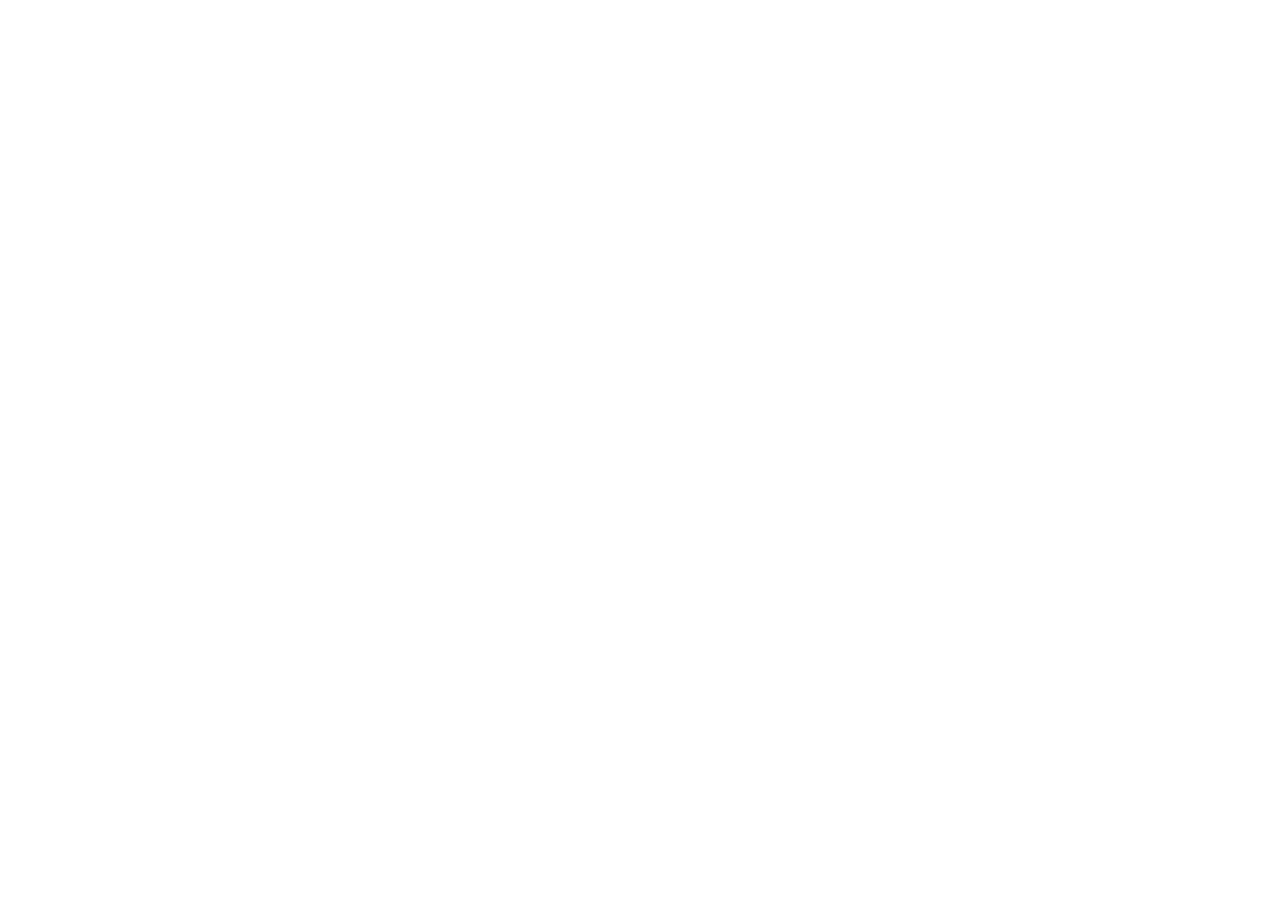
==== index.html @ 9184a1bd "init excersize" ====
<!DOCTYPE html>
<html lang="it">
<head>
  <meta charset="UTF-8">
  <meta http-equiv="X-UA-Compatible" content="IE=edge">
  <meta name="viewport" content="width=device-width, initial-scale=1.0">
  <title>The Booleaner</title>
  <link rel="stylesheet" href="css/style.css">
</head>
<body>
  
</body>
</html>
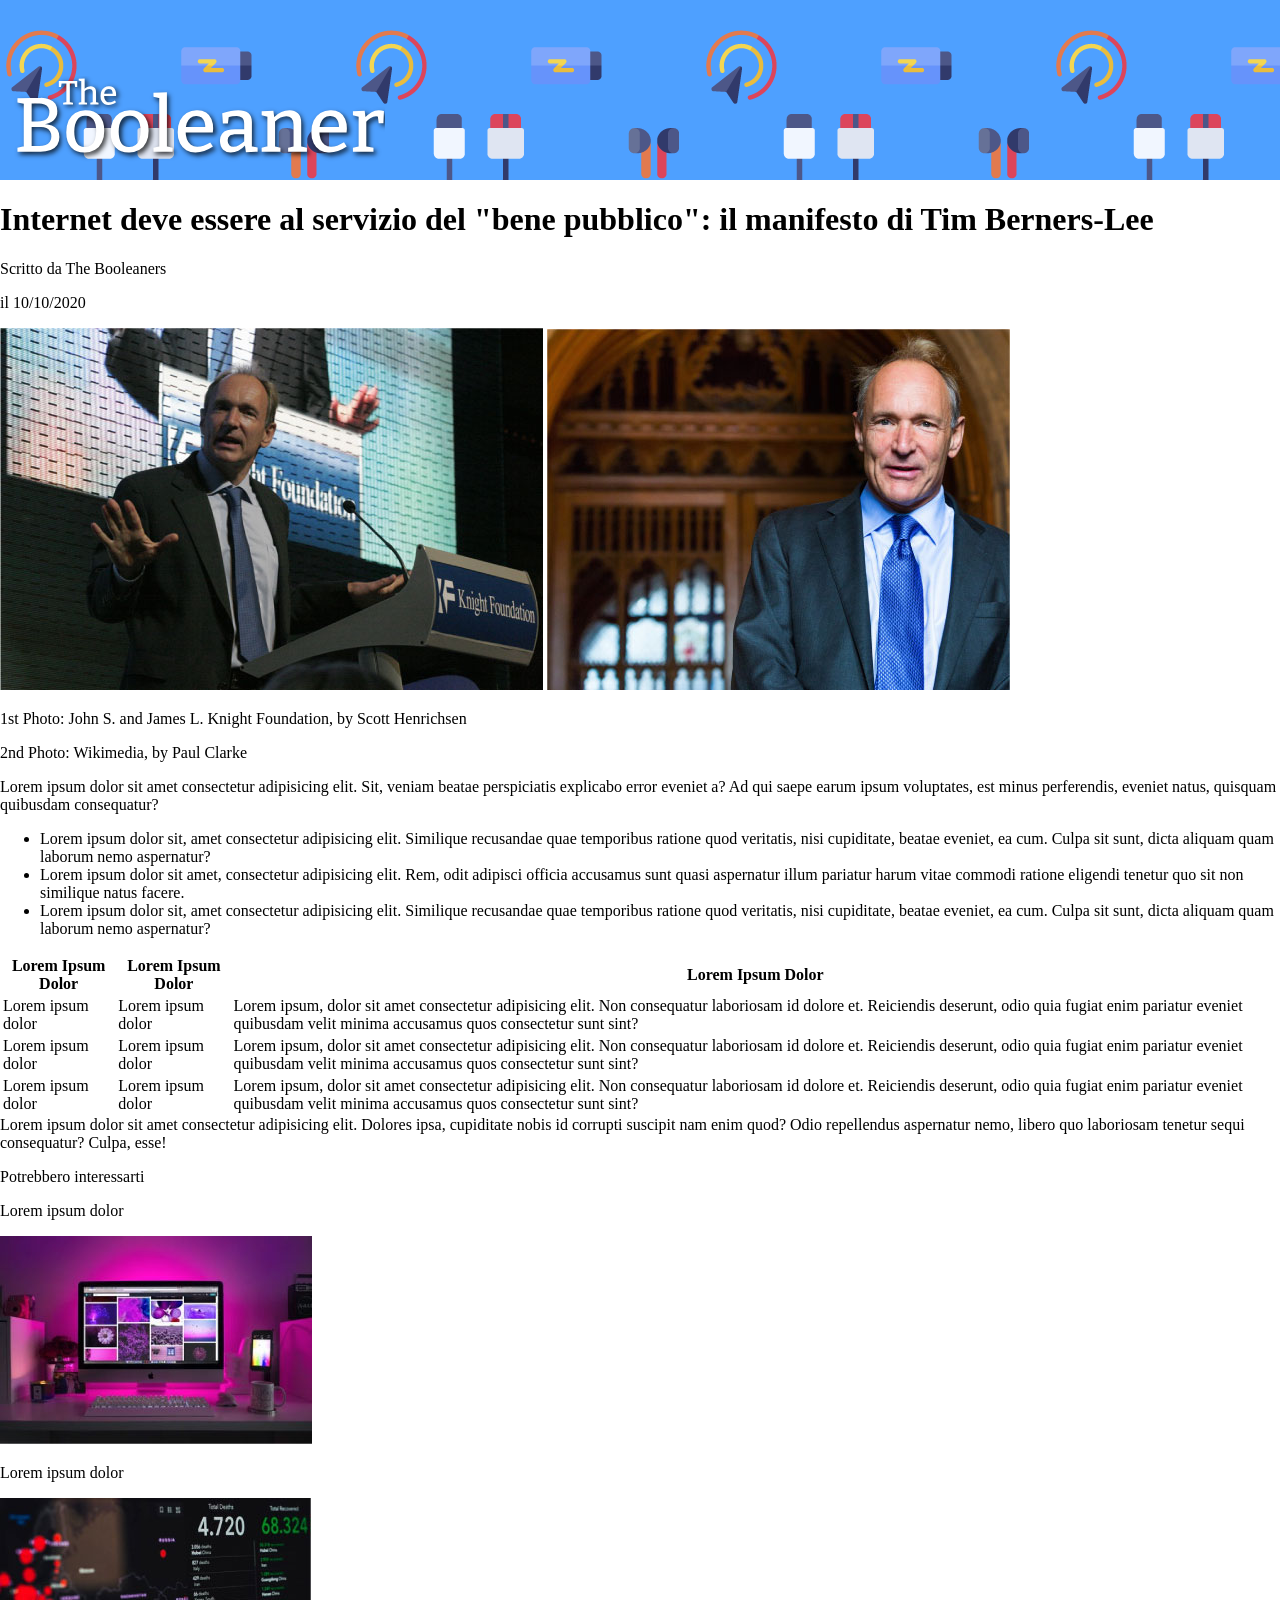
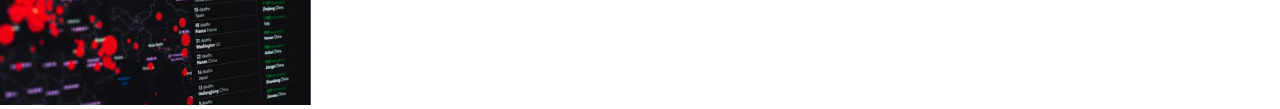
==== commit e10d36cf: "Header completed, crerated html structure" ====
--- a/index.html
+++ b/index.html
@@ -7,7 +7,100 @@
   <title>The Booleaner</title>
   <link rel="stylesheet" href="css/style.css">
 </head>
+
 <body>
+  <!-- header -->
+  <header>
+    <div class="logo">
+      <img src="img/logo.svg" alt="Logo">
+    </div>
+  </header>
+  <!-- /header -->
+
+  <!-- main -->
+  <main>
+    <h1>
+      Internet deve essere al servizio del "bene pubblico": il manifesto di Tim Berners-Lee
+    </h1>
+    <p>
+      Scritto da The Booleaners
+    </p>
+    <p>
+      il 10/10/2020
+    </p>
+
+    <div>
+      <img src="img/tim-1.jpg" alt="Foto di Tim 1">
+      <img src="img/tim-2.jpg" alt="Foto di Tim ">
+      <p>
+        1st Photo: John S. and James L. Knight Foundation, by Scott Henrichsen
+      </p>
+      <p>2nd Photo: Wikimedia, by Paul Clarke</p>
+    </div>
+    
+    <div>
+      Lorem ipsum dolor sit amet consectetur adipisicing elit. Sit, veniam beatae perspiciatis explicabo error eveniet a? Ad qui saepe earum ipsum voluptates, est minus perferendis, eveniet natus, quisquam quibusdam consequatur?
+    </div> 
+
+    <div>
+      <ul>
+        <li>Lorem ipsum dolor sit, amet consectetur adipisicing elit. Similique recusandae quae temporibus ratione quod veritatis, nisi cupiditate, beatae eveniet, ea cum. Culpa sit sunt, dicta aliquam quam laborum nemo aspernatur?</li>
+        <li>Lorem ipsum dolor sit amet, consectetur adipisicing elit. Rem, odit adipisci officia accusamus sunt quasi aspernatur illum pariatur harum vitae commodi ratione eligendi tenetur quo sit non similique natus facere.</li>
+        <li>Lorem ipsum dolor sit, amet consectetur adipisicing elit. Similique recusandae quae temporibus ratione quod veritatis, nisi cupiditate, beatae eveniet, ea cum. Culpa sit sunt, dicta aliquam quam laborum nemo aspernatur?</li>
+      </ul>
+    </div>
+
+    <div>
+      <table>
+        <thead>
+          <tr>
+            <th>Lorem Ipsum Dolor</th>
+            <th>Lorem Ipsum Dolor</th>
+            <th>Lorem Ipsum Dolor</th>
+          </tr>
+        </thead>
+
+        <tbody>
+          <tr>
+            <td>Lorem ipsum dolor</td>
+            <td>Lorem ipsum dolor</td>
+            <td>Lorem ipsum, dolor sit amet consectetur adipisicing elit. Non consequatur laboriosam id dolore et. Reiciendis deserunt, odio quia fugiat enim pariatur eveniet quibusdam velit minima accusamus quos consectetur sunt sint?</td>
+          </tr>
+
+          <tr>
+              <td>Lorem ipsum dolor</td>
+              <td>Lorem ipsum dolor</td>
+              <td>Lorem ipsum, dolor sit amet consectetur adipisicing elit. Non consequatur laboriosam id dolore et. Reiciendis deserunt, odio quia fugiat enim pariatur eveniet quibusdam velit minima accusamus quos consectetur sunt sint?</td>
+          </tr>
+
+          <tr>
+            <td>Lorem ipsum dolor</td>
+            <td>Lorem ipsum dolor</td>
+            <td>Lorem ipsum, dolor sit amet consectetur adipisicing elit. Non consequatur laboriosam id dolore et. Reiciendis deserunt, odio quia fugiat enim pariatur eveniet quibusdam velit minima accusamus quos consectetur sunt sint?</td>
+          </tr>
+        </tbody>
+      </table>
+    </div>
+
+    <div>
+      Lorem ipsum dolor sit amet consectetur adipisicing elit. Dolores ipsa, cupiditate nobis id corrupti suscipit nam enim quod? Odio repellendus aspernatur nemo, libero quo laboriosam tenetur sequi consequatur? Culpa, esse!
+    </div>
+
+    <div>
+      <p>
+        Potrebbero interessarti
+      </p>
+      <p>
+        Lorem ipsum dolor
+      </p>
+      <img src="img/monitor.jpg" alt="Immagine di un monitor">
+      <p>
+        Lorem ipsum dolor
+      </p>
+      <img src="img/graph.jpg" alt="Immagine di un grafico">
+    </div>
+  </main>
+  <!-- /main -->
   
 </body>
 </html>
--- a/css/style.css
+++ b/css/style.css
@@ -0,0 +1,18 @@
+body{
+  margin: 0;
+}
+
+header{
+  height: 180px;
+  background-image: url(/img/pattern.png);
+  background-color: #4EA0FF;
+  background-repeat: repeat-x;
+}
+
+.logo{
+  height: 82px;
+  width: 371px;
+  padding-top: 76px;
+  padding-left: 14px;
+  padding-bottom: 32px;
+}
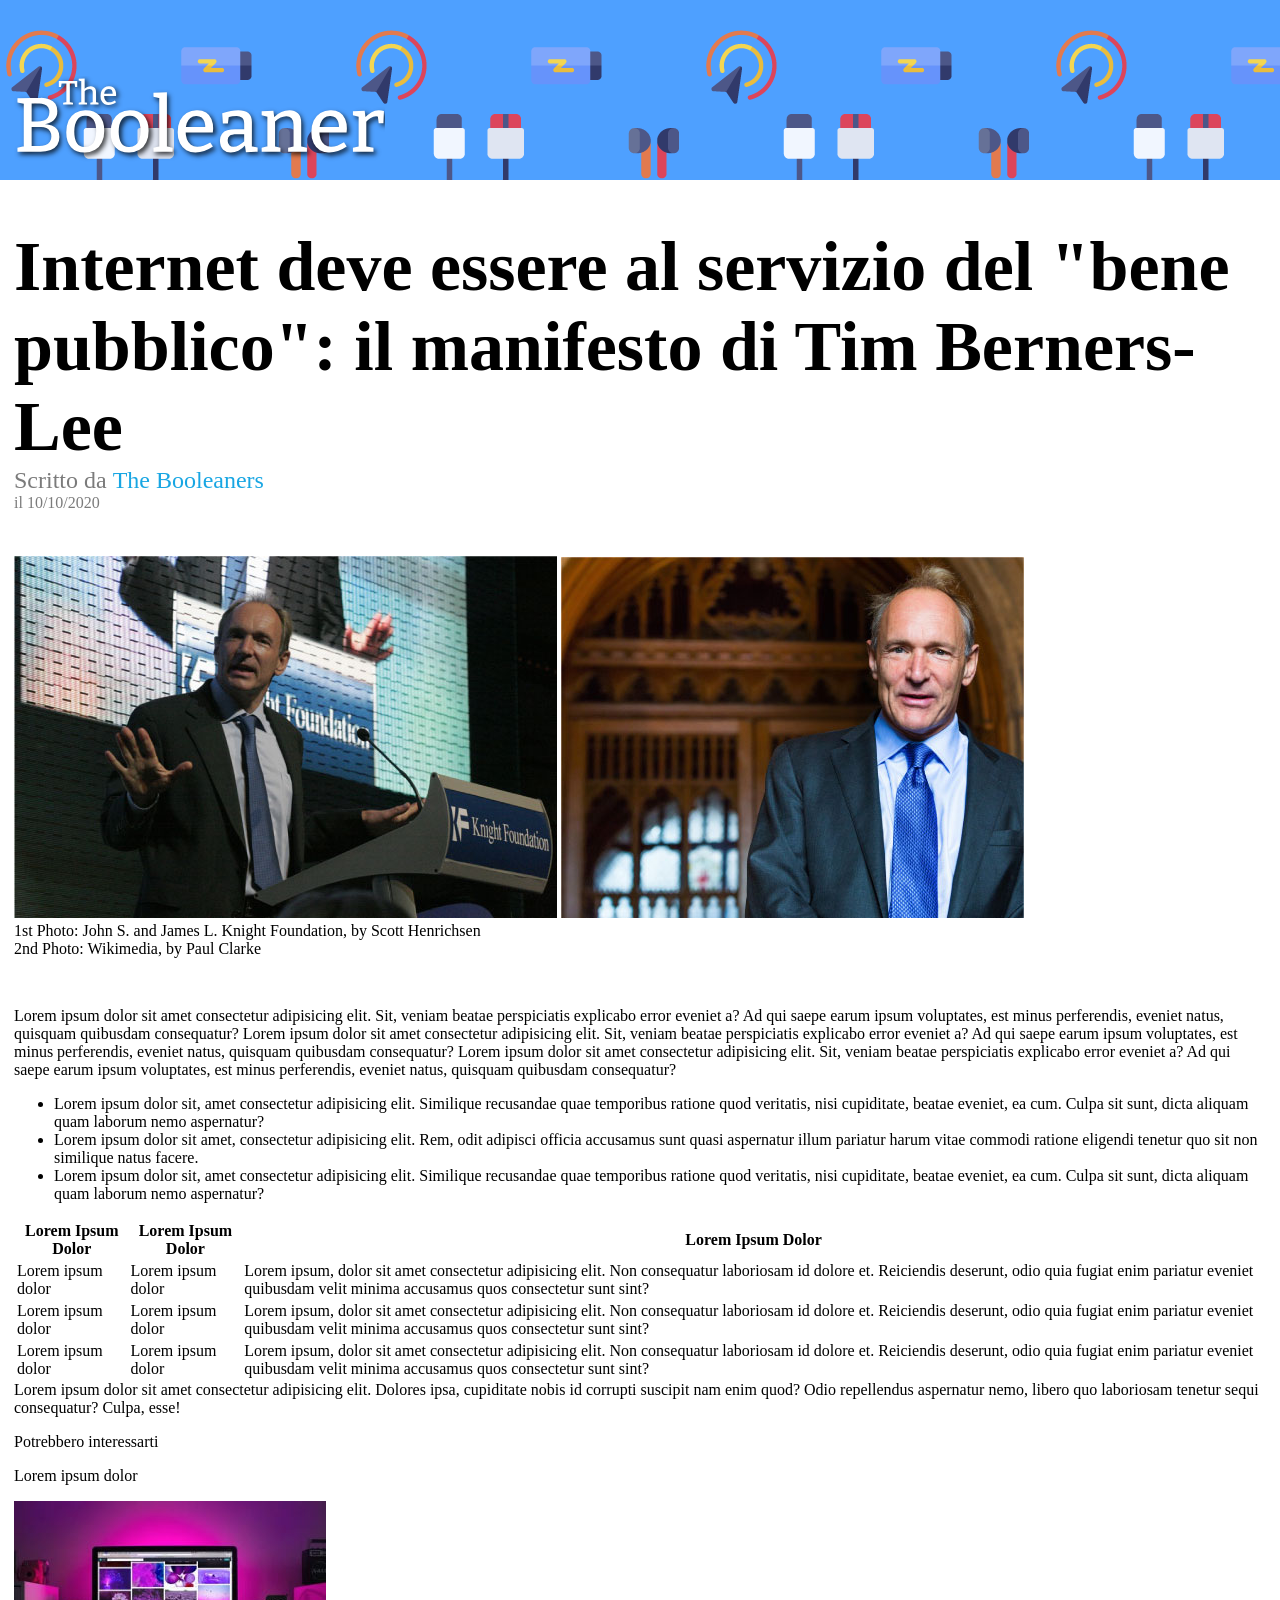
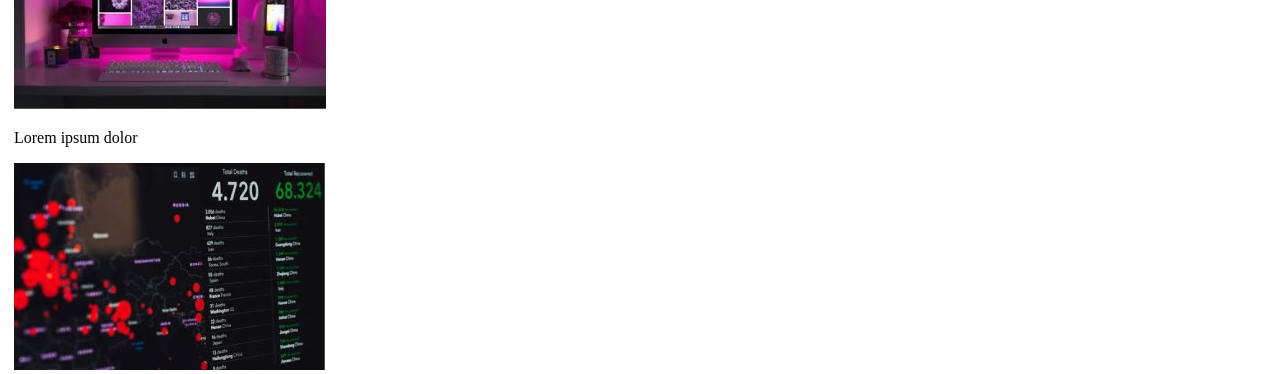
==== commit 0653be88: "completed title, subtitle, first photos, photo descriptions" ====
--- a/index.html
+++ b/index.html
@@ -22,24 +22,27 @@
     <h1>
       Internet deve essere al servizio del "bene pubblico": il manifesto di Tim Berners-Lee
     </h1>
-    <p>
-      Scritto da The Booleaners
-    </p>
-    <p>
+    <div id="subtitle">
+      Scritto da
+    </div>
+    <div id="sub-subtitle">
+      The Booleaners
+    </div>
+    <div id="date">
       il 10/10/2020
-    </p>
+    </div>
 
     <div>
       <img src="img/tim-1.jpg" alt="Foto di Tim 1">
       <img src="img/tim-2.jpg" alt="Foto di Tim ">
-      <p>
+      <div class="photo-description">
         1st Photo: John S. and James L. Knight Foundation, by Scott Henrichsen
-      </p>
-      <p>2nd Photo: Wikimedia, by Paul Clarke</p>
+      </div>
+      <div class="photo-description">2nd Photo: Wikimedia, by Paul Clarke</div>
     </div>
     
-    <div>
-      Lorem ipsum dolor sit amet consectetur adipisicing elit. Sit, veniam beatae perspiciatis explicabo error eveniet a? Ad qui saepe earum ipsum voluptates, est minus perferendis, eveniet natus, quisquam quibusdam consequatur?
+    <div id="paragraph">
+      Lorem ipsum dolor sit amet consectetur adipisicing elit. Sit, veniam beatae perspiciatis explicabo error eveniet a? Ad qui saepe earum ipsum voluptates, est minus perferendis, eveniet natus, quisquam quibusdam consequatur? Lorem ipsum dolor sit amet consectetur adipisicing elit. Sit, veniam beatae perspiciatis explicabo error eveniet a? Ad qui saepe earum ipsum voluptates, est minus perferendis, eveniet natus, quisquam quibusdam consequatur? Lorem ipsum dolor sit amet consectetur adipisicing elit. Sit, veniam beatae perspiciatis explicabo error eveniet a? Ad qui saepe earum ipsum voluptates, est minus perferendis, eveniet natus, quisquam quibusdam consequatur?
     </div> 
 
     <div>
--- a/css/style.css
+++ b/css/style.css
@@ -1,15 +1,53 @@
-body{
+h1 {
+  font-size: 70px;
+  margin-bottom: 0;
+}
+
+body {
   margin: 0;
 }
 
-header{
+main {
+  margin-left: 14px;
+  margin-right: 14px;
+}
+
+header {
   height: 180px;
   background-image: url(/img/pattern.png);
   background-color: #4EA0FF;
   background-repeat: repeat-x;
 }
 
-.logo{
+#subtitle {
+  display: inline;
+  font-size: 24px;
+  font-weight: 500;
+  color: #7B7B7B;
+}
+  
+#sub-subtitle {
+  display: inline;
+  font-size: 24px;
+  font-weight: 500;
+  color: #18A6E3;
+}
+  
+#date {
+  font-size: 16px;
+  color: #7B7B7B;
+  margin-bottom: 44px;
+}
+
+#paragraph {
+margin-top: 49px;
+}
+
+.photo-description {
+  font-size: 16px;
+}
+
+.logo {
   height: 82px;
   width: 371px;
   padding-top: 76px;
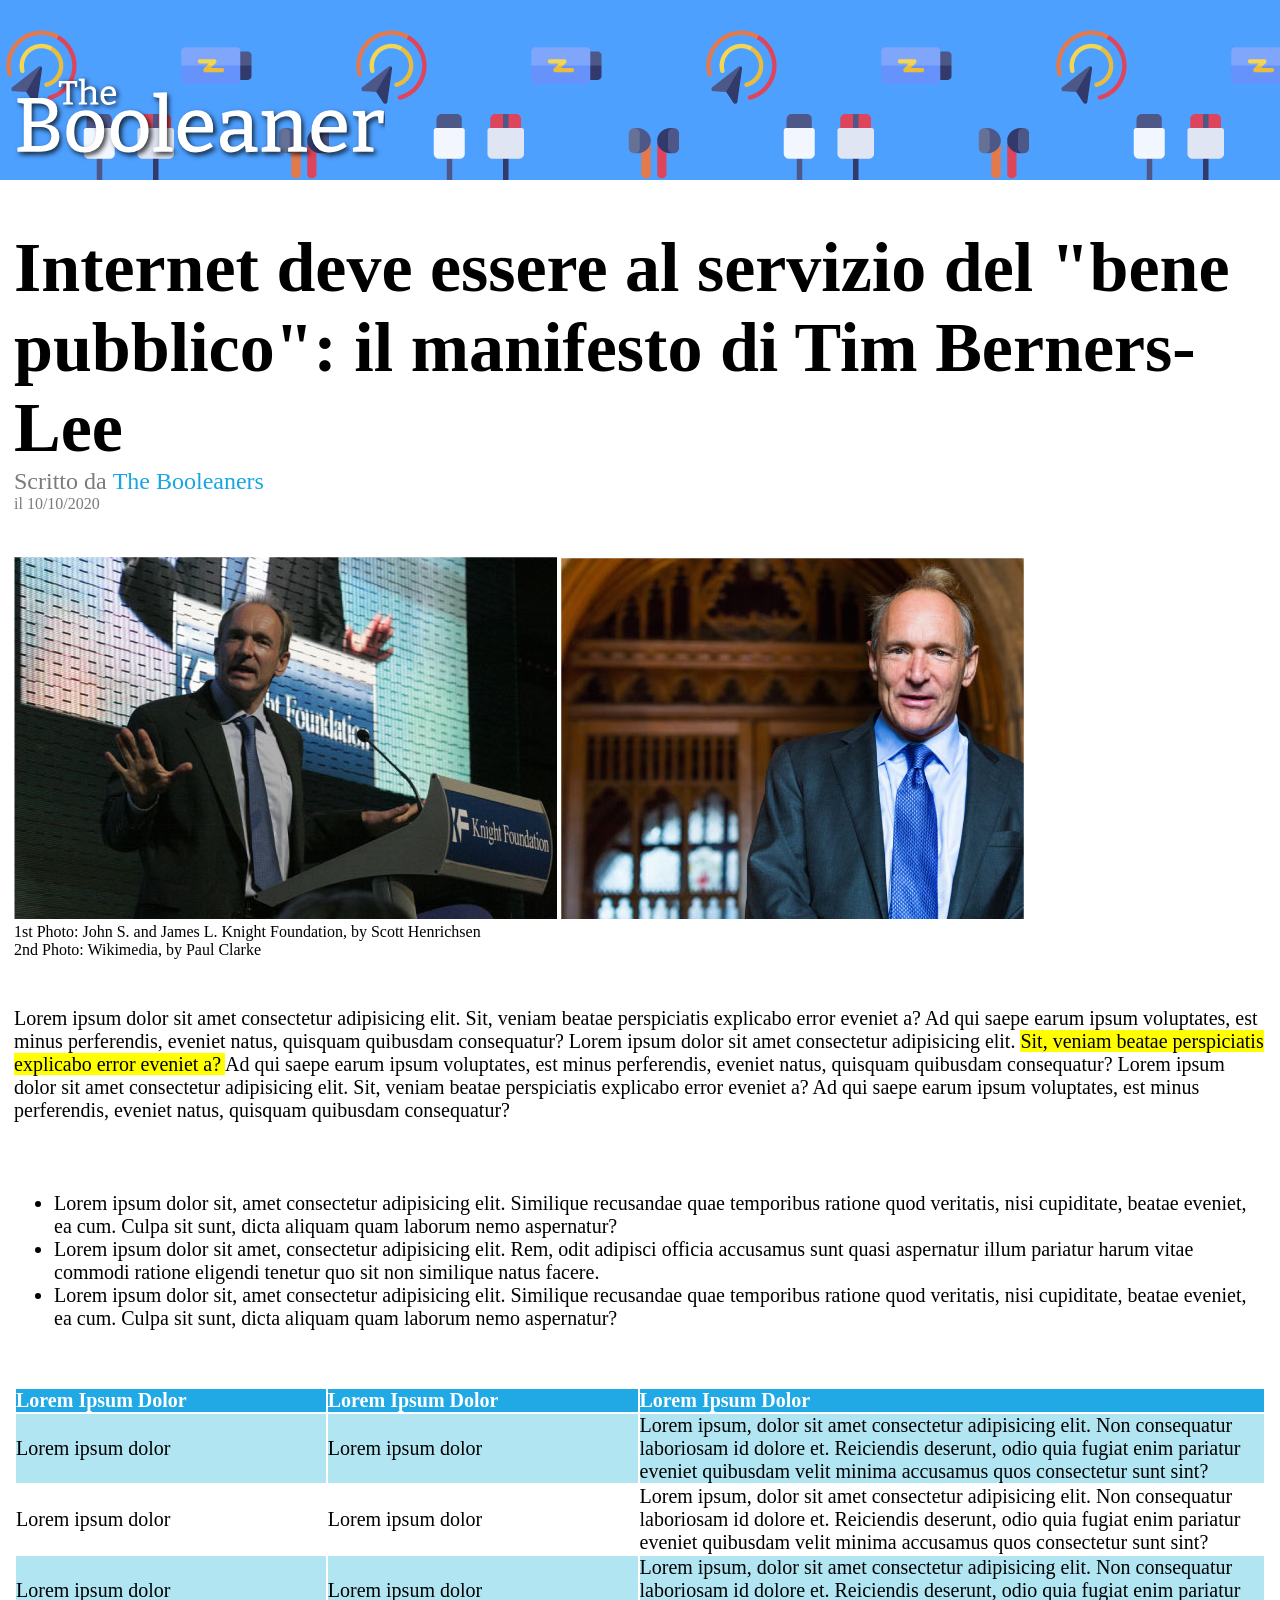
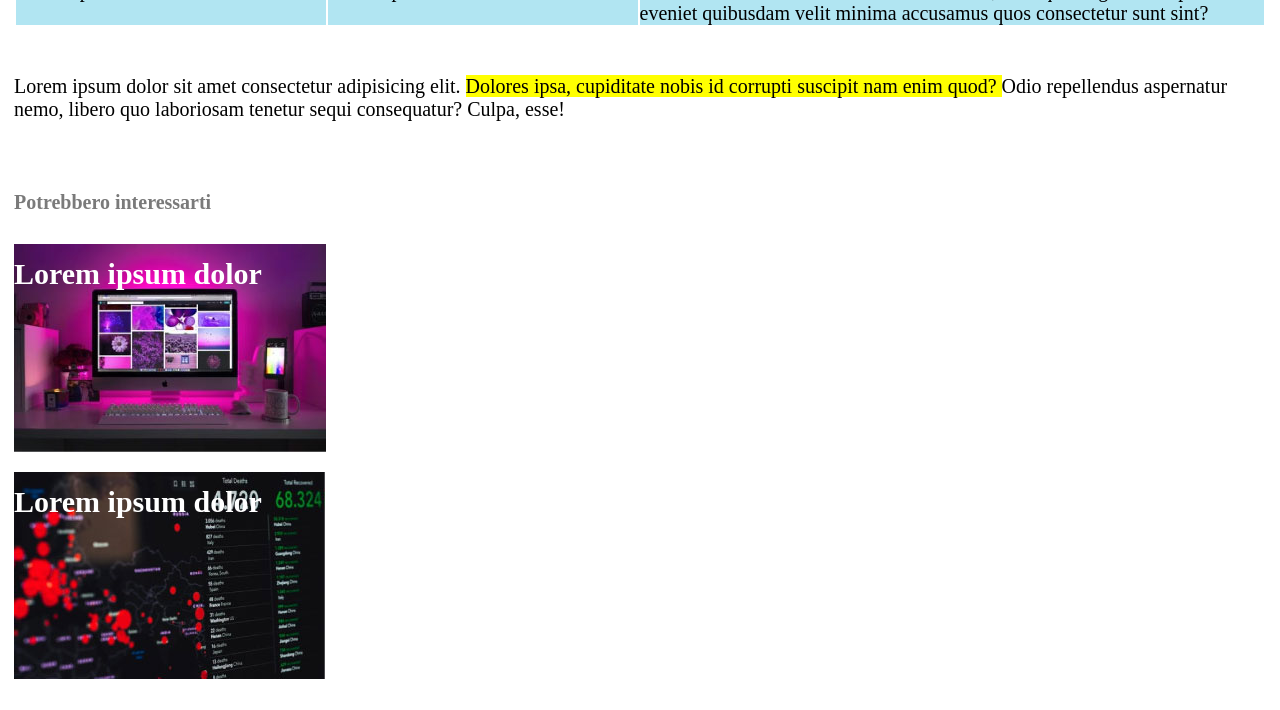
==== commit e6327e1c: "completed exercise" ====
--- a/index.html
+++ b/index.html
@@ -41,8 +41,12 @@
       <div class="photo-description">2nd Photo: Wikimedia, by Paul Clarke</div>
     </div>
     
-    <div id="paragraph">
-      Lorem ipsum dolor sit amet consectetur adipisicing elit. Sit, veniam beatae perspiciatis explicabo error eveniet a? Ad qui saepe earum ipsum voluptates, est minus perferendis, eveniet natus, quisquam quibusdam consequatur? Lorem ipsum dolor sit amet consectetur adipisicing elit. Sit, veniam beatae perspiciatis explicabo error eveniet a? Ad qui saepe earum ipsum voluptates, est minus perferendis, eveniet natus, quisquam quibusdam consequatur? Lorem ipsum dolor sit amet consectetur adipisicing elit. Sit, veniam beatae perspiciatis explicabo error eveniet a? Ad qui saepe earum ipsum voluptates, est minus perferendis, eveniet natus, quisquam quibusdam consequatur?
+    <div class="paragraph">
+      Lorem ipsum dolor sit amet consectetur adipisicing elit. Sit, veniam beatae perspiciatis explicabo error eveniet a? Ad qui saepe earum ipsum voluptates, est minus perferendis, eveniet natus, quisquam quibusdam consequatur? Lorem ipsum dolor sit amet consectetur adipisicing elit.
+      <span class="highlight">
+        Sit, veniam beatae perspiciatis explicabo error eveniet a?
+      </span>
+      Ad qui saepe earum ipsum voluptates, est minus perferendis, eveniet natus, quisquam quibusdam consequatur? Lorem ipsum dolor sit amet consectetur adipisicing elit. Sit, veniam beatae perspiciatis explicabo error eveniet a? Ad qui saepe earum ipsum voluptates, est minus perferendis, eveniet natus, quisquam quibusdam consequatur?
     </div> 
 
     <div>
@@ -65,9 +69,9 @@
 
         <tbody>
           <tr>
-            <td>Lorem ipsum dolor</td>
-            <td>Lorem ipsum dolor</td>
-            <td>Lorem ipsum, dolor sit amet consectetur adipisicing elit. Non consequatur laboriosam id dolore et. Reiciendis deserunt, odio quia fugiat enim pariatur eveniet quibusdam velit minima accusamus quos consectetur sunt sint?</td>
+            <td class="blue-background">Lorem ipsum dolor</td>
+            <td class="blue-background">Lorem ipsum dolor</td>
+            <td class="blue-background">Lorem ipsum, dolor sit amet consectetur adipisicing elit. Non consequatur laboriosam id dolore et. Reiciendis deserunt, odio quia fugiat enim pariatur eveniet quibusdam velit minima accusamus quos consectetur sunt sint?</td>
           </tr>
 
           <tr>
@@ -77,30 +81,31 @@
           </tr>
 
           <tr>
-            <td>Lorem ipsum dolor</td>
-            <td>Lorem ipsum dolor</td>
-            <td>Lorem ipsum, dolor sit amet consectetur adipisicing elit. Non consequatur laboriosam id dolore et. Reiciendis deserunt, odio quia fugiat enim pariatur eveniet quibusdam velit minima accusamus quos consectetur sunt sint?</td>
+            <td class="blue-background">Lorem ipsum dolor</td>
+            <td class="blue-background">Lorem ipsum dolor</td>
+            <td class="blue-background">Lorem ipsum, dolor sit amet consectetur adipisicing elit. Non consequatur laboriosam id dolore et. Reiciendis deserunt, odio quia fugiat enim pariatur eveniet quibusdam velit minima accusamus quos consectetur sunt sint?</td>
           </tr>
         </tbody>
       </table>
     </div>
 
-    <div>
-      Lorem ipsum dolor sit amet consectetur adipisicing elit. Dolores ipsa, cupiditate nobis id corrupti suscipit nam enim quod? Odio repellendus aspernatur nemo, libero quo laboriosam tenetur sequi consequatur? Culpa, esse!
+    <div class="paragraph">
+      Lorem ipsum dolor sit amet consectetur adipisicing elit. <span class="highlight">
+        Dolores ipsa, cupiditate nobis id corrupti suscipit nam enim quod?
+      </span> Odio repellendus aspernatur nemo, libero quo laboriosam tenetur sequi consequatur? Culpa, esse!
     </div>
 
     <div>
-      <p>
+      <span id="potrebbero-interessarti">
         Potrebbero interessarti
-      </p>
-      <p>
+      </span>
+      <p id="immagine1">
         Lorem ipsum dolor
       </p>
-      <img src="img/monitor.jpg" alt="Immagine di un monitor">
-      <p>
+      
+      <p id="immagine2">
         Lorem ipsum dolor
       </p>
-      <img src="img/graph.jpg" alt="Immagine di un grafico">
     </div>
   </main>
   <!-- /main -->
--- a/css/style.css
+++ b/css/style.css
@@ -1,6 +1,39 @@
 h1 {
   font-size: 70px;
+  margin-top: 48px;
   margin-bottom: 0;
+}
+
+ul {
+  margin-bottom: 57px;
+}
+
+li {
+  font-size: 20px;
+}
+
+th {
+  white-space: nowrap;
+  padding-right: 139px;
+  padding-left: 0;
+  padding-top: 0;
+  padding-bottom: 0;
+  font-size: 20px;
+  text-align: left;
+  color: #FFFFFF;
+  background-color: #20A9E5; 
+}
+
+td {
+  font-size: 20px;
+  padding-left: 0;
+  padding-top: 0;
+  padding-bottom: 0;
+}
+
+.blue-background {
+  background-color: #B1E5F2;
+  font-size: 20px;
 }
 
 body {
@@ -39,8 +72,10 @@
   margin-bottom: 44px;
 }
 
-#paragraph {
-margin-top: 49px;
+.paragraph {
+margin-top: 48px;
+margin-bottom: 70px;
+font-size: 20px;
 }
 
 .photo-description {
@@ -53,4 +88,38 @@
   padding-top: 76px;
   padding-left: 14px;
   padding-bottom: 32px;
+}
+
+.highlight {
+  background-color: #FFFF00;
+}
+
+#potrebbero-interessarti {
+  font-size: 20px;
+  font-weight: 900;
+  color: #7A7A7A;
+}
+
+#immagine1 {
+  background-image: url(/img/monitor.jpg);
+  background-repeat: no-repeat;
+  margin-bottom: 20px;
+  font-size: 30px;
+  font-weight: 900;
+  color: #FFFFFF;
+  line-height: 60px;
+  width: 312px;
+  height: 208px;
+}
+
+#immagine2 {
+  background-image: url(/img/graph.jpg);
+  background-repeat: no-repeat;
+  margin-top: 0;
+  font-size: 30px;
+  font-weight: 900;
+  color: #FFFFFF;
+  line-height: 60px;
+  width: 312px;
+  height: 208px;
 }
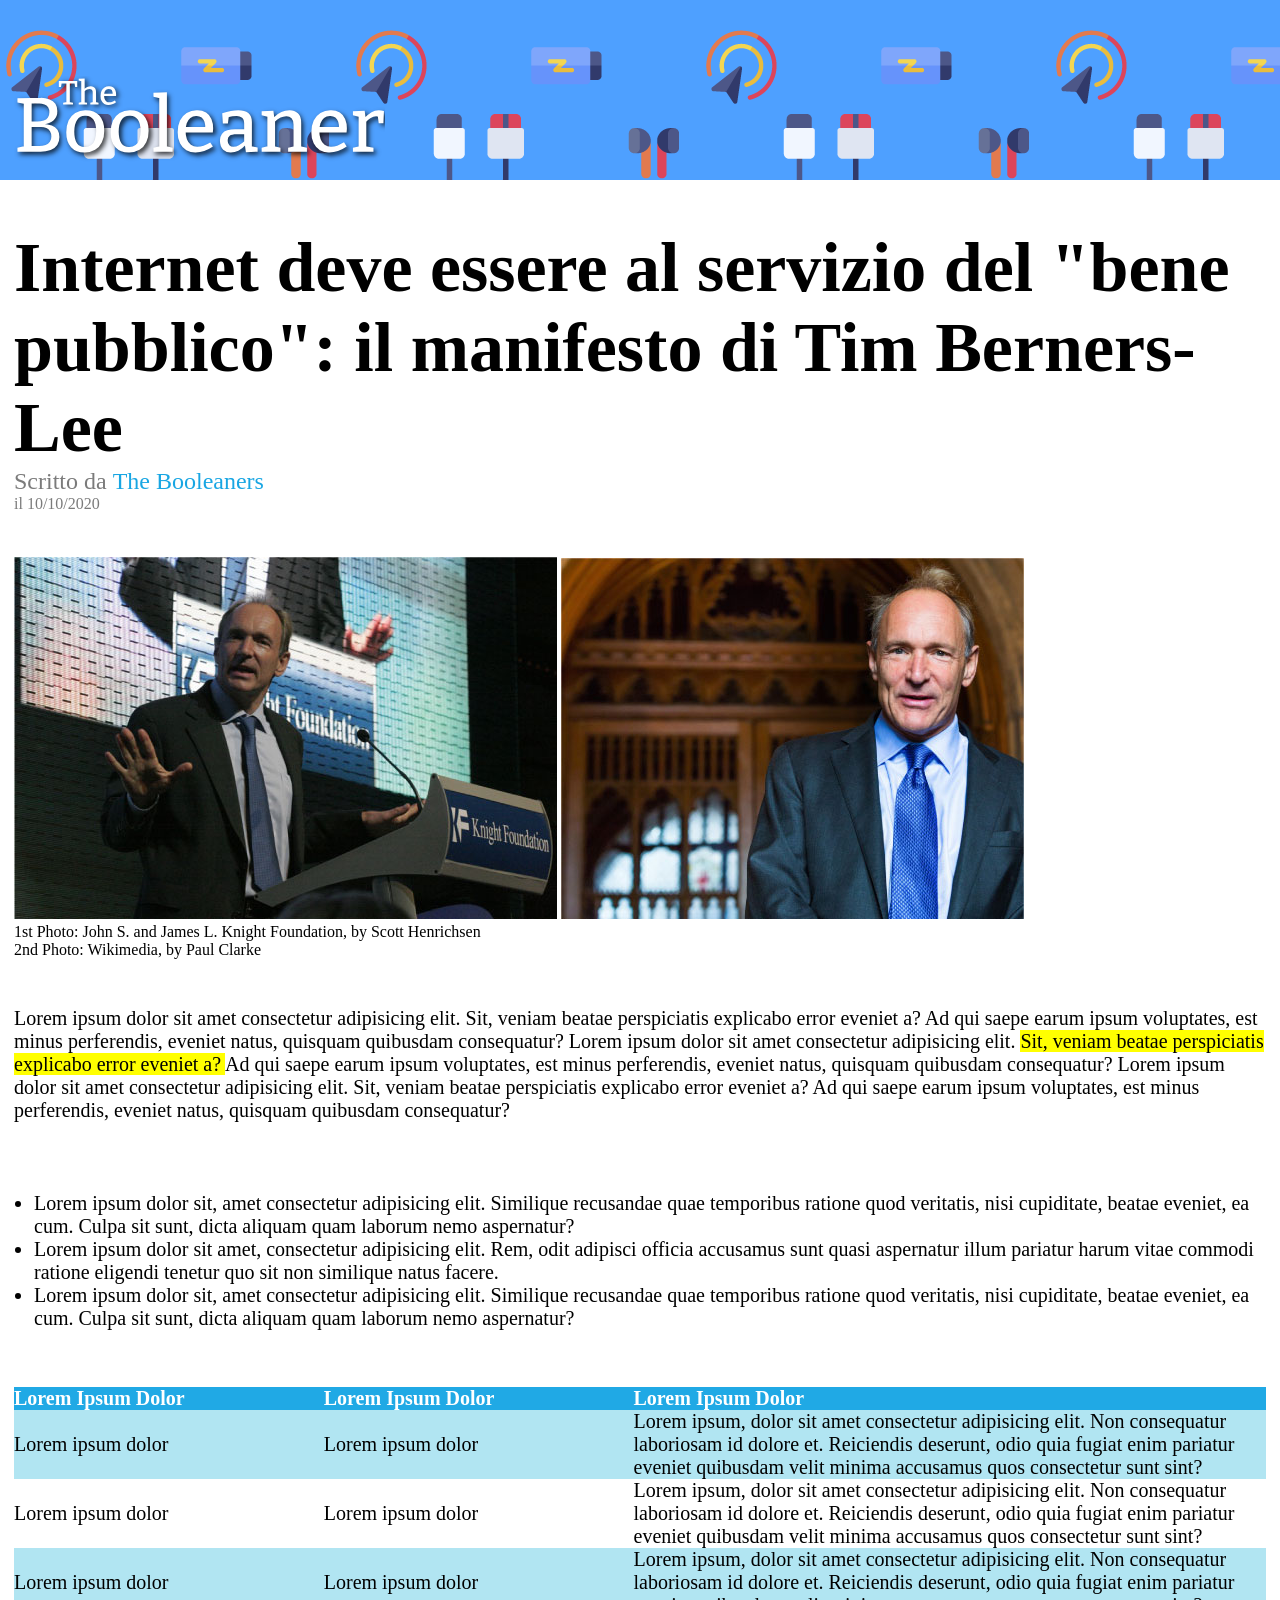
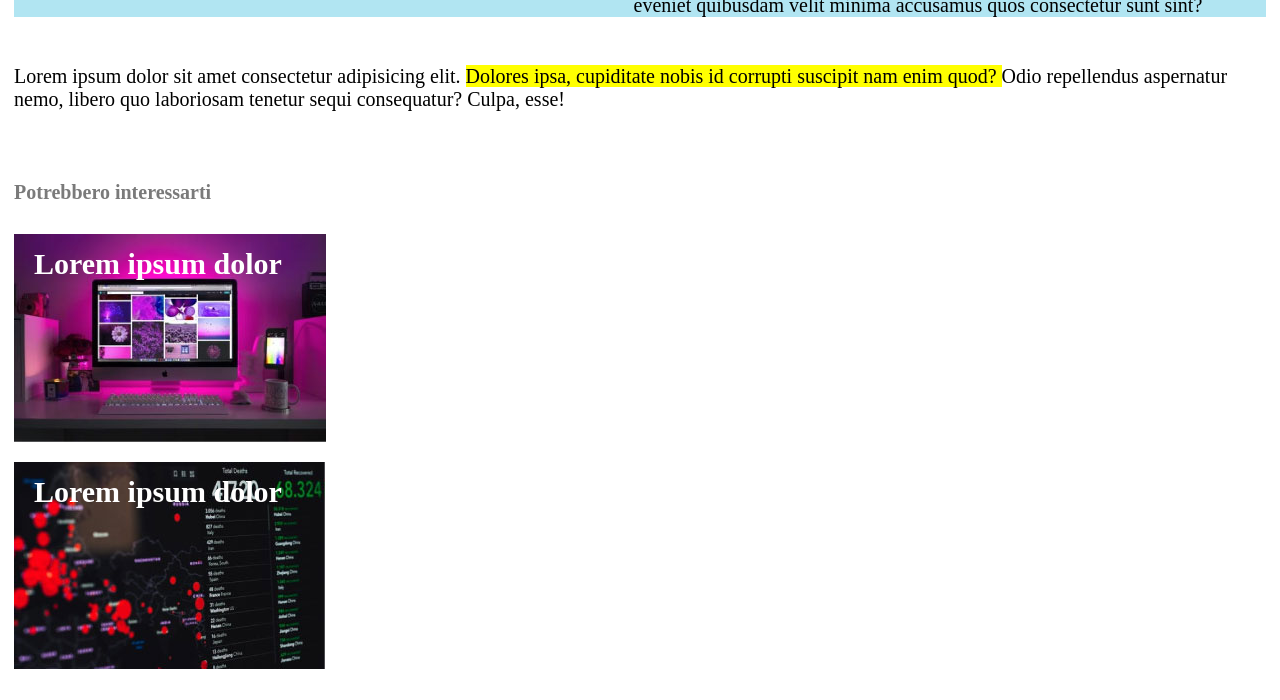
==== commit cee80a3d: "fixed problems with table, images and list padding" ====
--- a/index.html
+++ b/index.html
@@ -60,7 +60,7 @@
     <div>
       <table>
         <thead>
-          <tr>
+          <tr class="blue-background-2">
             <th>Lorem Ipsum Dolor</th>
             <th>Lorem Ipsum Dolor</th>
             <th>Lorem Ipsum Dolor</th>
@@ -68,7 +68,7 @@
         </thead>
 
         <tbody>
-          <tr>
+          <tr class="blue-background">
             <td class="blue-background">Lorem ipsum dolor</td>
             <td class="blue-background">Lorem ipsum dolor</td>
             <td class="blue-background">Lorem ipsum, dolor sit amet consectetur adipisicing elit. Non consequatur laboriosam id dolore et. Reiciendis deserunt, odio quia fugiat enim pariatur eveniet quibusdam velit minima accusamus quos consectetur sunt sint?</td>
--- a/css/style.css
+++ b/css/style.css
@@ -6,10 +6,15 @@
 
 ul {
   margin-bottom: 57px;
+  padding-left: 20px;
 }
 
 li {
   font-size: 20px;
+}
+
+table {
+  border-spacing: 0;
 }
 
 th {
@@ -21,7 +26,7 @@
   font-size: 20px;
   text-align: left;
   color: #FFFFFF;
-  background-color: #20A9E5; 
+  /* background-color: #20A9E5;  */
 }
 
 td {
@@ -31,8 +36,17 @@
   padding-bottom: 0;
 }
 
+/* tr {
+  background-color: #20A9E5;
+} */
+
 .blue-background {
   background-color: #B1E5F2;
+  font-size: 20px;
+}
+
+.blue-background-2 {
+  background-color: #20A9E5;
   font-size: 20px;
 }
 
@@ -110,6 +124,7 @@
   line-height: 60px;
   width: 312px;
   height: 208px;
+  padding-left: 20px;
 }
 
 #immagine2 {
@@ -122,4 +137,5 @@
   line-height: 60px;
   width: 312px;
   height: 208px;
+  padding-left: 20px;
 }
